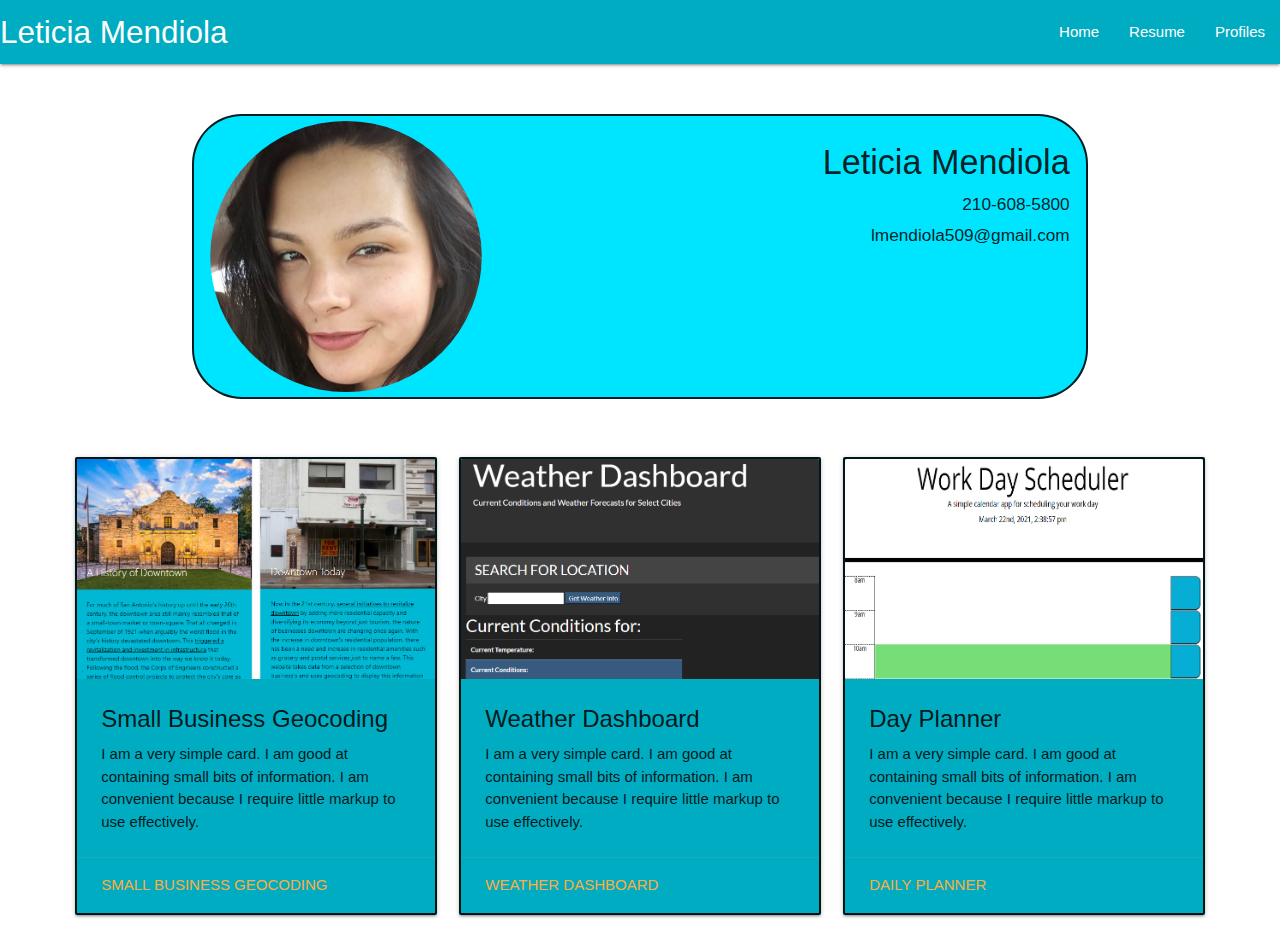
==== index.html @ 92b2a486 "added JS CDN to home page" ====
<!DOCTYPE html>
<html lang="en">
<head>
    <meta charset="UTF-8">
    <meta http-equiv="X-UA-Compatible" content="IE=edge">
    <meta name="viewport" content="width=device-width, initial-scale=1.0">
    <title>Document</title>
    <!-- Compiled and minified JavaScript -->
    <script src="https://cdnjs.cloudflare.com/ajax/libs/materialize/1.0.0/js/materialize.min.js"></script>
    <!-- Compiled and minified CSS -->
    <link rel="stylesheet" href="https://cdnjs.cloudflare.com/ajax/libs/materialize/1.0.0/css/materialize.min.css">
    <link rel="stylesheet" href="/Assets/style.css">
</head>
<body>

  <!-- Add Navbar -->
  <nav>
      <div class="nav-wrapper cyan darken-1">
        <a href="#" class="brand-logo left">Leticia Mendiola</a>
        <ul id="nav-mobile" class="right">
          <li><a href="index.html">Home</a></li>
          <li><a href="resume.html">Resume</a></li>
          <li><a href="profiles.html">Profiles</a></li>
        </ul>
      </div>
    </nav>

  <!-- Add Header or Container with Basic Info (name, email, phone, pic?) -->
  <div class="container row">
    <img class="col s4 responsive-img circle" alt="profile pic" src="Assets/profile pic.jpg"> 
    <div class="col s8 card-content">
      <div>
        <h4 class="right-align">Leticia Mendiola</h2>
      </div>
      <div>
        <h6 class="right-align">210-608-5800</h4>
      </div>
      <div>
        <h6 class="right-align">lmendiola509@gmail.com</h4>
      </div>
    </div>
  </div>
  
  <!-- The items below need to look uniform, probably cards... -->
  <!-- Project Title, Image, Info, & Link -->
  <div class="row card-row">
    <div class="col m12 l4">
      <div class="card">
        <div class="card-image">
          <img src="Assets/projectimg.jpg">
        </div>
        <div class="card-content">
          <span class="card-title">Small Business Geocoding</span>
          <p>I am a very simple card. I am good at containing small bits of information.
          I am convenient because I require little markup to use effectively.</p>
        </div>
        <div class="card-action">
          <a href="https://takolad.github.io/small-business-geocoding/">Small Business Geocoding</a>
        </div>
      </div>
    </div>
    <!-- HW 1 Title, Image, Info, & Link -->
    <div class="col m12 l4">
      <div class="card">
        <div class="card-image">
          <img src="Assets/weatherdash.jpg">
        </div>
        <div class="card-content">
          <span class="card-title">Weather Dashboard</span>
          <p>I am a very simple card. I am good at containing small bits of information.
          I am convenient because I require little markup to use effectively.</p>
        </div>
        <div class="card-action">
          <a href="https://leticia-mendiola.github.io/Weather_Dashboard/">Weather Dashboard</a>
        </div>
      </div>
    </div>
    <!-- HW 2 Title, Image, Info, & Link -->
    <div class="col m12 l4">
      <div class="card">
        <div class="card-image">
          <img src="Assets/planner.jpg">
        </div>
        <div class="card-content">
          <span class="card-title">Day Planner</span>
          <p>I am a very simple card. I am good at containing small bits of information.
          I am convenient because I require little markup to use effectively.</p>
        </div>
        <div class="card-action">
          <a href="https://leticia-mendiola.github.io/Planner/">Daily Planner</a>
        </div>
      </div>
    </div>
  </div>
</body>
</html>
---- Assets/style.css ----
.container {
    width: 70%;
    background-color:#00e5ff;
    border-radius: 50px 50px 50px 50px;
    text-decoration: white;
    margin-top: 50px;
    margin-bottom: 50px;
    min-width: 415px;
    padding: 5px;
    border-style: solid;
    border-width: 2px;
    font-family:'Lucida Sans', 'Lucida Sans Regular', 'Lucida Grande', 'Lucida Sans Unicode', Geneva, Verdana, sans-serif;
}
.card-row{
    width: 90%;
}
.card{
    background-color:#00acc1;
    border-style: solid;
    border-width: 2px;
}
.btn-large:hover {
    background-color: RoyalBlue;
  }
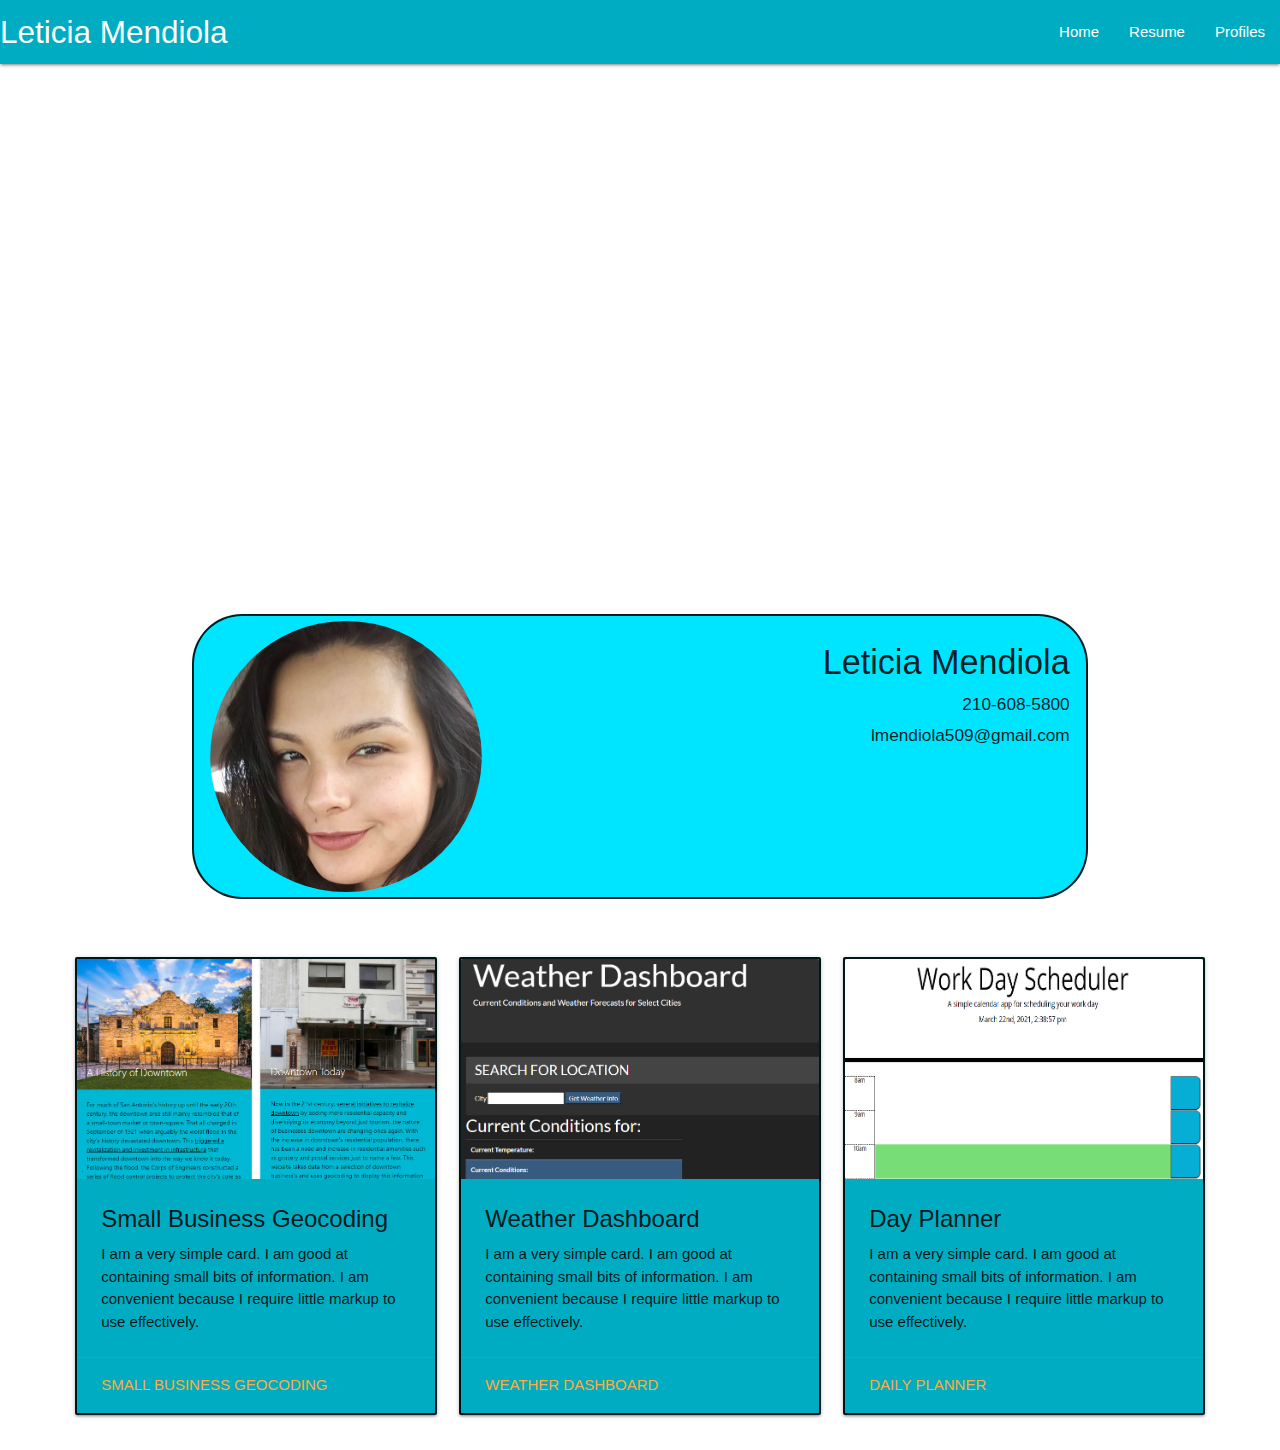
==== commit 9860f77f: "added parallax container code to html" ====
--- a/index.html
+++ b/index.html
@@ -1,29 +1,34 @@
 <!DOCTYPE html>
 <html lang="en">
 <head>
-    <meta charset="UTF-8">
-    <meta http-equiv="X-UA-Compatible" content="IE=edge">
-    <meta name="viewport" content="width=device-width, initial-scale=1.0">
-    <title>Document</title>
-    <!-- Compiled and minified JavaScript -->
-    <script src="https://cdnjs.cloudflare.com/ajax/libs/materialize/1.0.0/js/materialize.min.js"></script>
-    <!-- Compiled and minified CSS -->
-    <link rel="stylesheet" href="https://cdnjs.cloudflare.com/ajax/libs/materialize/1.0.0/css/materialize.min.css">
-    <link rel="stylesheet" href="/Assets/style.css">
+  <meta charset="UTF-8">
+  <meta http-equiv="X-UA-Compatible" content="IE=edge">
+  <meta name="viewport" content="width=device-width, initial-scale=1.0">
+  <title>Document</title>
+  <!-- Compiled and minified JavaScript -->
+  <script src="https://cdnjs.cloudflare.com/ajax/libs/materialize/1.0.0/js/materialize.min.js"></script>
+  <!-- Compiled and minified CSS -->
+  <link rel="stylesheet" href="https://cdnjs.cloudflare.com/ajax/libs/materialize/1.0.0/css/materialize.min.css">
+  <link rel="stylesheet" href="/Assets/style.css">
 </head>
 <body>
 
   <!-- Add Navbar -->
   <nav>
-      <div class="nav-wrapper cyan darken-1">
-        <a href="#" class="brand-logo left">Leticia Mendiola</a>
-        <ul id="nav-mobile" class="right">
-          <li><a href="index.html">Home</a></li>
-          <li><a href="resume.html">Resume</a></li>
-          <li><a href="profiles.html">Profiles</a></li>
-        </ul>
-      </div>
-    </nav>
+    <div class="nav-wrapper cyan darken-1">
+      <a href="#" class="brand-logo left">Leticia Mendiola</a>
+      <ul id="nav-mobile" class="right">
+        <li><a href="index.html">Home</a></li>
+        <li><a href="resume.html">Resume</a></li>
+        <li><a href="profiles.html">Profiles</a></li>
+      </ul>
+    </div>
+  </nav>
+
+  <!-- Paralax Container -->
+  <div class="parallax-container">
+    <div class="parallax"><img src="images/parallax1.jpg"></div>
+  </div>
 
   <!-- Add Header or Container with Basic Info (name, email, phone, pic?) -->
   <div class="container row">
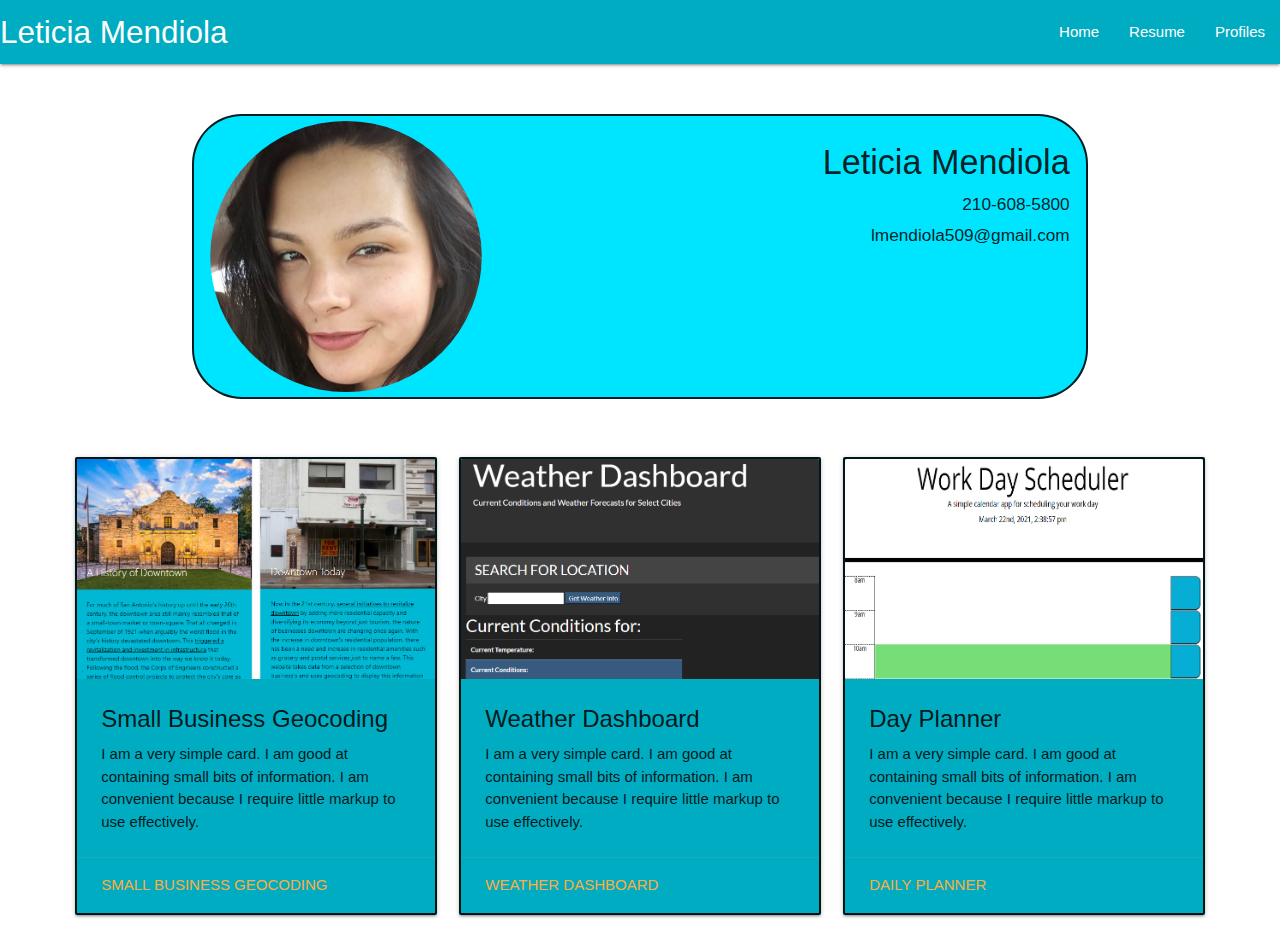
==== commit 2fb36f21: "removed parallax" ====
--- a/index.html
+++ b/index.html
@@ -24,11 +24,6 @@
       </ul>
     </div>
   </nav>
-
-  <!-- Paralax Container -->
-  <div class="parallax-container">
-    <div class="parallax"><img src="images/parallax1.jpg"></div>
-  </div>
 
   <!-- Add Header or Container with Basic Info (name, email, phone, pic?) -->
   <div class="container row">
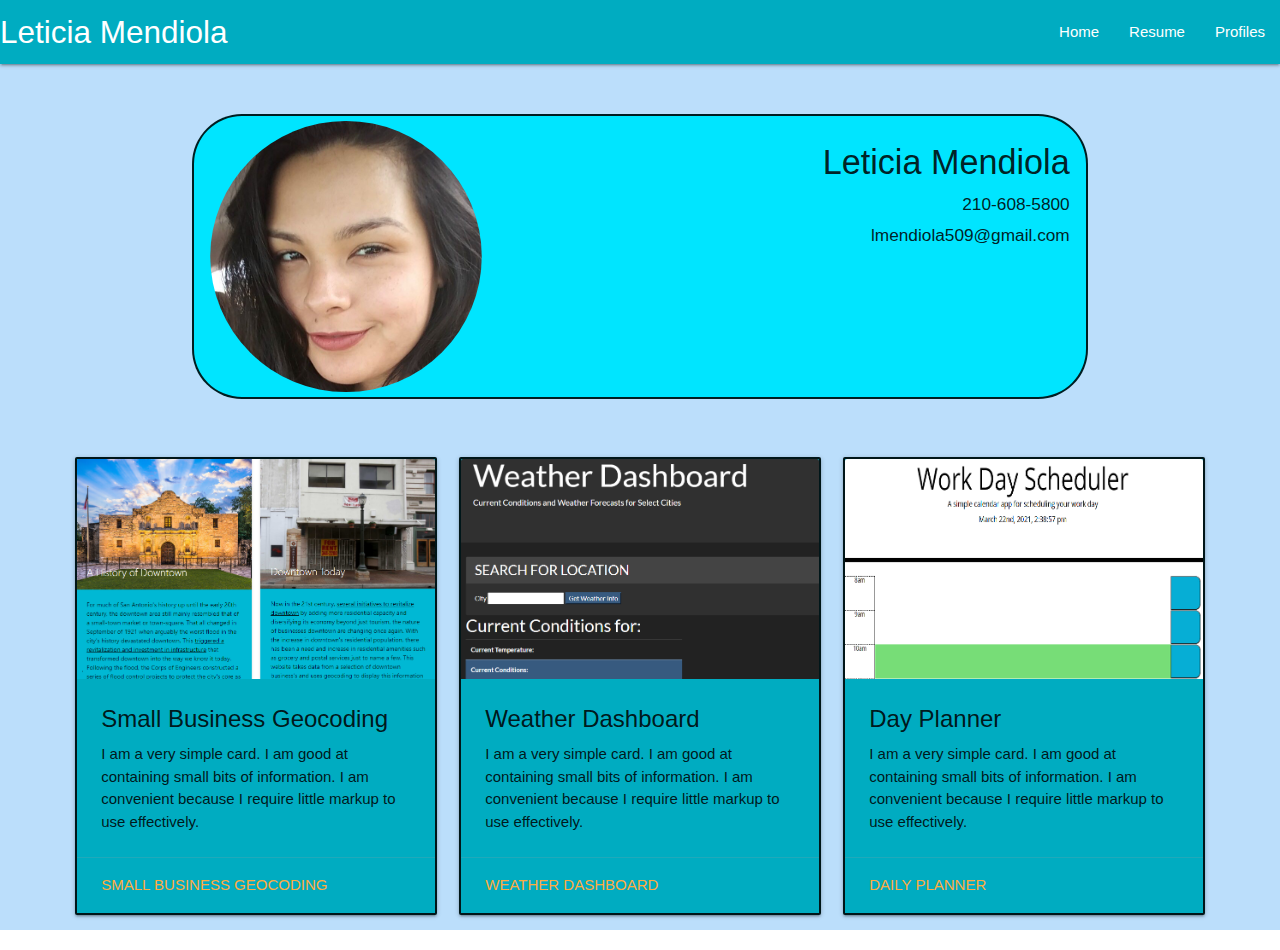
==== commit 9352c570: "added background color to home page" ====
--- a/index.html
+++ b/index.html
@@ -12,7 +12,7 @@
   <link rel="stylesheet" href="/Assets/style.css">
 </head>
 <body>
-
+<div class="page-container">
   <!-- Add Navbar -->
   <nav>
     <div class="nav-wrapper cyan darken-1">
@@ -92,5 +92,6 @@
       </div>
     </div>
   </div>
+</div>
 </body>
 </html>--- a/Assets/style.css
+++ b/Assets/style.css
@@ -21,4 +21,7 @@
 }
 .btn-large:hover {
     background-color: RoyalBlue;
-  }+}
+.page-container{
+    background-color: #bbdefb
+}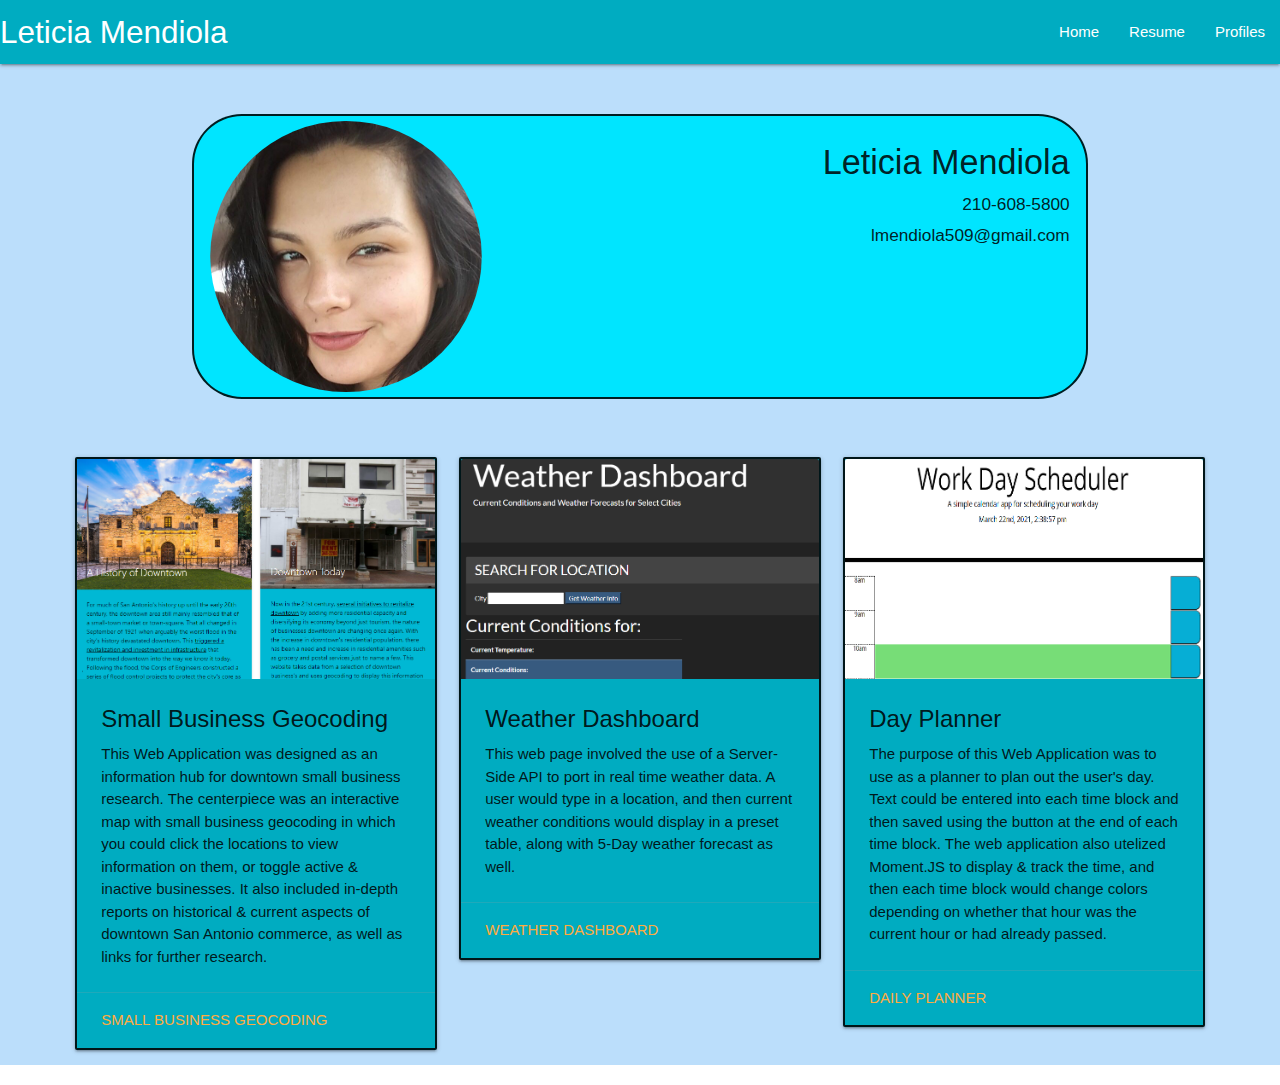
==== commit 376abc9a: "added project descriptions" ====
--- a/index.html
+++ b/index.html
@@ -4,7 +4,7 @@
   <meta charset="UTF-8">
   <meta http-equiv="X-UA-Compatible" content="IE=edge">
   <meta name="viewport" content="width=device-width, initial-scale=1.0">
-  <title>Document</title>
+  <title>Leticia Mendiola's Profile</title>
   <!-- Compiled and minified JavaScript -->
   <script src="https://cdnjs.cloudflare.com/ajax/libs/materialize/1.0.0/js/materialize.min.js"></script>
   <!-- Compiled and minified CSS -->
@@ -51,8 +51,11 @@
         </div>
         <div class="card-content">
           <span class="card-title">Small Business Geocoding</span>
-          <p>I am a very simple card. I am good at containing small bits of information.
-          I am convenient because I require little markup to use effectively.</p>
+          <p>This Web Application was designed as an information hub for downtown small business research. 
+            The centerpiece was an interactive map with small business geocoding in which you could click 
+            the locations to view information on them, or toggle active & inactive businesses. It also 
+            included in-depth reports on historical & current aspects of downtown San Antonio commerce, 
+            as well as links for further research.</p>
         </div>
         <div class="card-action">
           <a href="https://takolad.github.io/small-business-geocoding/">Small Business Geocoding</a>
@@ -67,8 +70,10 @@
         </div>
         <div class="card-content">
           <span class="card-title">Weather Dashboard</span>
-          <p>I am a very simple card. I am good at containing small bits of information.
-          I am convenient because I require little markup to use effectively.</p>
+          <p>This web page involved the use of a Server-Side API to port in real time weather data.
+            A user would type in a location, and then current weather conditions would display in a
+            preset table, along with 5-Day weather forecast as well.
+          </p>
         </div>
         <div class="card-action">
           <a href="https://leticia-mendiola.github.io/Weather_Dashboard/">Weather Dashboard</a>
@@ -83,8 +88,12 @@
         </div>
         <div class="card-content">
           <span class="card-title">Day Planner</span>
-          <p>I am a very simple card. I am good at containing small bits of information.
-          I am convenient because I require little markup to use effectively.</p>
+          <p>The purpose of this Web Application was to use as a planner to plan out the user's day.
+            Text could be entered into each time block and then saved using the button at the end of
+            each time block. The web application also utelized Moment.JS to display & track the time,
+            and then each time block would change colors depending on whether that hour was the current
+            hour or had already passed.
+          </p>
         </div>
         <div class="card-action">
           <a href="https://leticia-mendiola.github.io/Planner/">Daily Planner</a>
